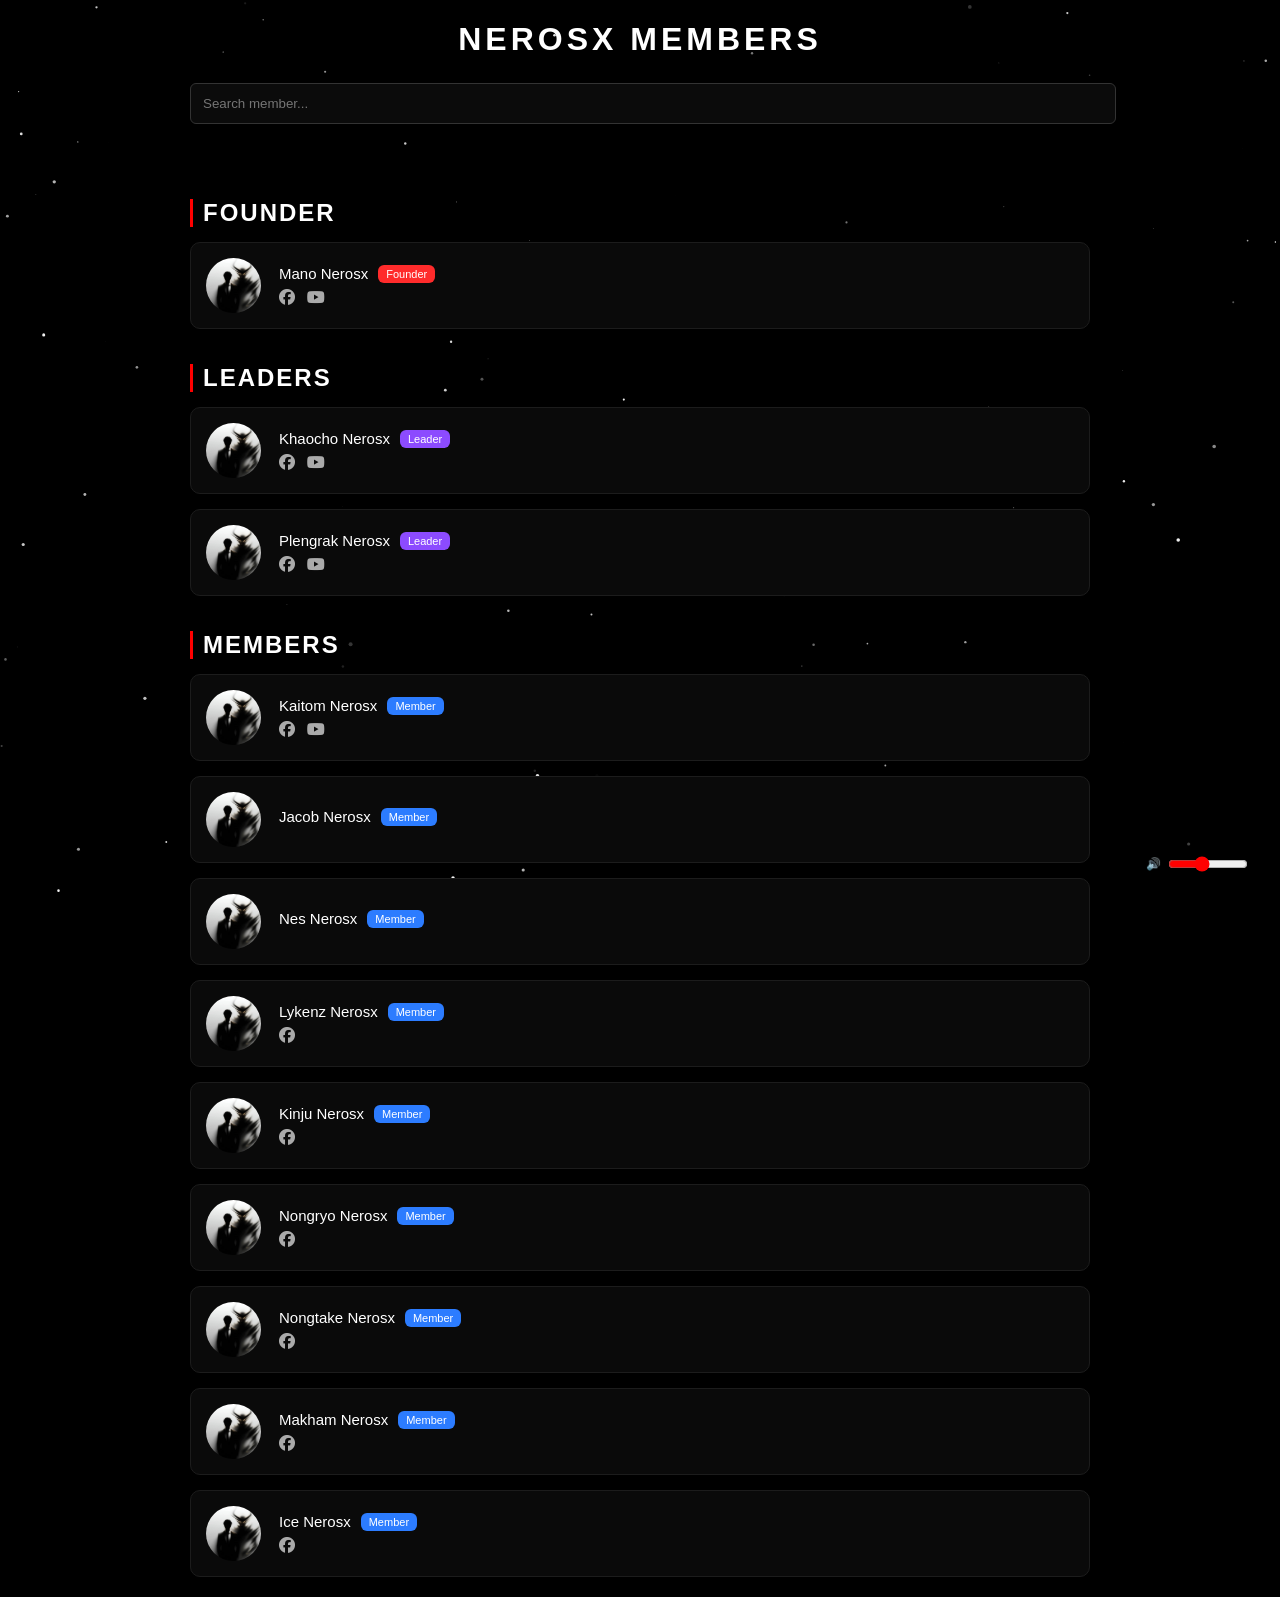
==== members.html @ 93fd43c4 "Add files via upload" ====
<!DOCTYPE html>
<html>
<head>

<meta charset="UTF-8">
<title>NEROSX MEMBERS</title>

<link rel="stylesheet" href="members.css">

<link rel="stylesheet" href="https://cdnjs.cloudflare.com/ajax/libs/font-awesome/6.5.0/css/all.min.css">

</head>

<body>

<canvas id="stars"></canvas>

<div class="container">

<h1 class="title">NEROSX MEMBERS</h1>

<input type="text" id="search" placeholder="Search member..." onkeyup="searchMember()">


<!-- FOUNDER -->

<h2 class="section">FOUNDER</h2>

<div class="member-row">

<img src="avatar.png" class="avatar">

<div class="info">

<div class="top">
<span class="name">Mano Nerosx</span>
<span class="rank founder">Founder</span>
</div>

<div class="social">

<a href="https://img1.pic.in.th/images/1111.png" target="_blank">
<i class="fa-brands fa-facebook"></i>
</a>

<a href="https://www.youtube.com/@Mano-o4r" target="_blank">
<i class="fa-brands fa-youtube"></i>
</a>

</div>

</div>

</div>



<!-- LEADERS -->

<h2 class="section">LEADERS</h2>

<div class="member-row">

<img src="avatar.png" class="avatar">

<div class="info">

<div class="top">
<span class="name">Khaocho Nerosx</span>
<span class="rank leader">Leader</span>
</div>

<div class="social">

<a href="https://www.facebook.com/khaochao.chaweldian" target="_blank">
<i class="fa-brands fa-facebook"></i>
</a>

<a href="https://www.youtube.com/@Iwanabeyour" target="_blank">
<i class="fa-brands fa-youtube"></i>
</a>

</div>

</div>

</div>


<div class="member-row">

<img src="avatar.png" class="avatar">

<div class="info">

<div class="top">
<span class="name">Plengrak Nerosx</span>
<span class="rank leader">Leader</span>
</div>

<div class="social">

<a href="https://www.facebook.com/lasvegxsshh" target="_blank">
<i class="fa-brands fa-facebook"></i>
</a>

<a href="https://www.youtube.com/@Shhnoneofficial" target="_blank">
<i class="fa-brands fa-youtube"></i>
</a>

</div>

</div>

</div>



<!-- MEMBERS -->

<h2 class="section">MEMBERS</h2>

<div class="member-row">

<img src="avatar.png" class="avatar">

<div class="info">

<div class="top">
<span class="name">Kaitom Nerosx</span>
<span class="rank member">Member</span>
</div>

<div class="social">

<a href="https://www.facebook.com/kaitom.grant" target="_blank">
<i class="fa-brands fa-facebook"></i>
</a>

<a href="https://www.youtube.com/@Kaitxmgrant" target="_blank">
<i class="fa-brands fa-youtube"></i>
</a>

</div>

</div>

</div>


<div class="member-row">

<img src="avatar.png" class="avatar">

<div class="info">

<div class="top">
<span class="name">Jacob Nerosx</span>
<span class="rank member">Member</span>
</div>

<div class="social">



</div>

</div>

</div>


<div class="member-row">

<img src="avatar.png" class="avatar">

<div class="info">

<div class="top">
<span class="name">Nes Nerosx</span>
<span class="rank member">Member</span>
</div>

<div class="social">



</div>

</div>

</div>


<div class="member-row">

<img src="avatar.png" class="avatar">

<div class="info">

<div class="top">
<span class="name">Lykenz Nerosx</span>
<span class="rank member">Member</span>
</div>

<div class="social">

<a href="https://www.facebook.com/lykenz.hippocampus" target="_blank">
<i class="fa-brands fa-facebook"></i>
</a>



</div>

</div>

</div>


<div class="member-row">

<img src="avatar.png" class="avatar">

<div class="info">

<div class="top">
<span class="name">Kinju Nerosx</span>
<span class="rank member">Member</span>
</div>

<div class="social">

<a href="https://www.facebook.com/nongkinjuraklastisudnailok" target="_blank">
<i class="fa-brands fa-facebook"></i>
</a>


</div>

</div>

</div>


<div class="member-row">

<img src="avatar.png" class="avatar">

<div class="info">

<div class="top">
<span class="name">Nongryo Nerosx</span>
<span class="rank member">Member</span>
</div>

<div class="social">

<a href="https://www.facebook.com/wasdd.22" target="_blank">
<i class="fa-brands fa-facebook"></i>
</a>


</div>

</div>

</div>


<div class="member-row">

<img src="avatar.png" class="avatar">

<div class="info">

<div class="top">
<span class="name">Nongtake Nerosx</span>
<span class="rank member">Member</span>
</div>

<div class="social">

<a href="https://www.facebook.com/profile.php?id=61577916581392" target="_blank">
<i class="fa-brands fa-facebook"></i>
</a>


</div>

</div>

</div>


<div class="member-row">

<img src="avatar.png" class="avatar">

<div class="info">

<div class="top">
<span class="name">Makham Nerosx</span>
<span class="rank member">Member</span>
</div>

<div class="social">

<a href="https://www.facebook.com/makham.samhokhabxy" target="_blank">
<i class="fa-brands fa-facebook"></i>
</a>


</div>

</div>

</div>


<div class="member-row">

<img src="avatar.png" class="avatar">

<div class="info">

<div class="top">
<span class="name">Ice Nerosx</span>
<span class="rank member">Member</span>
</div>

<div class="social">

<a href="https://www.facebook.com/profile.php?id=61586662006646" target="_blank">
<i class="fa-brands fa-facebook"></i>
</a>


</div>

</div>

</div>
<script src="members.js"></script>

</body>
<!-- MUSIC PLAYER -->
<audio id="bgMusic" autoplay loop>
  <source src="Nerosx.mp3" type="audio/mpeg">
</audio>

<div class="music-ui">
  🔊 <input type="range" id="volumeControl" min="0" max="100" value="40">
</div>

<style>
.music-ui{
  position: fixed;
  bottom: 20px;
  right: 20px;
  background: rgba(0,0,0,0.6);
  padding: 6px 10px;
  border-radius: 8px;
  backdrop-filter: blur(5px);
  font-size: 12px;
  color: white;
  display: flex;
  align-items: center;
  gap: 5px;
}

#volumeControl{
  width: 80px;
  accent-color: red;
}
</style>

<script>
const music = document.getElementById("bgMusic");
const volumeControl = document.getElementById("volumeControl");

music.volume = 0.4; // 40%

volumeControl.addEventListener("input", function(){
  music.volume = this.value / 100;
});
</script>
</html>
---- members.css ----
body{
margin:0;
font-family:Arial;
background:black;
color:white;
overflow-x:hidden;
}

/* container */

.container{
width:900px;
margin:20px auto;
position:relative;
z-index:2;
}

/* title */

.title{
text-align:center;
letter-spacing:4px;
margin-bottom:25px;
}

/* search */

#search{
width:100%;
padding:12px;
background:#0b0b0b;
border:1px solid #333;
color:white;
border-radius:6px;
margin-bottom:40px;
}

#search:focus{
outline:none;
border:1px solid red;
box-shadow:0 0 8px red;
}

/* section */

.section{
margin-top:35px;
margin-bottom:15px;
border-left:3px solid red;
padding-left:10px;
letter-spacing:2px;
}

/* member row */

.member-row{
display:flex;
align-items:center;
gap:18px;
background:#0a0a0a;
border:1px solid #1c1c1c;
padding:15px;
border-radius:10px;
margin-bottom:15px;
transition:0.25s;
}

.member-row:hover{
transform:translateY(-4px);
border:1px solid #ff2b2b;
box-shadow:0 0 10px rgba(255,0,0,0.4);
}

/* avatar */

.avatar{
width:55px;
height:55px;
border-radius:50%;
object-fit:cover;
}

/* info */

.info{
flex:1;
}

.top{
display:flex;
align-items:center;
gap:10px;
margin-bottom:6px;
}

.name{
font-size:15px;
}

/* ranks */

.rank{
font-size:11px;
padding:3px 8px;
border-radius:6px;
}

.founder{
background:#ff2b2b;
}

.leader{
background:#8c4bff;
}

.member{
background:#2c7cff;
}

/* socials */

.social{
display:flex;
gap:12px;
}

.social a{
color:#aaa;
font-size:16px;
transition:0.2s;
}

.social a:hover{
transform:scale(1.3);
}

.social a:hover .fa-facebook{
color:#1877f2;
}

.social a:hover .fa-youtube{
color:red;
}

/* stars canvas */

#stars{
position:fixed;
top:0;
left:0;
width:100%;
height:100%;
z-index:0;
}
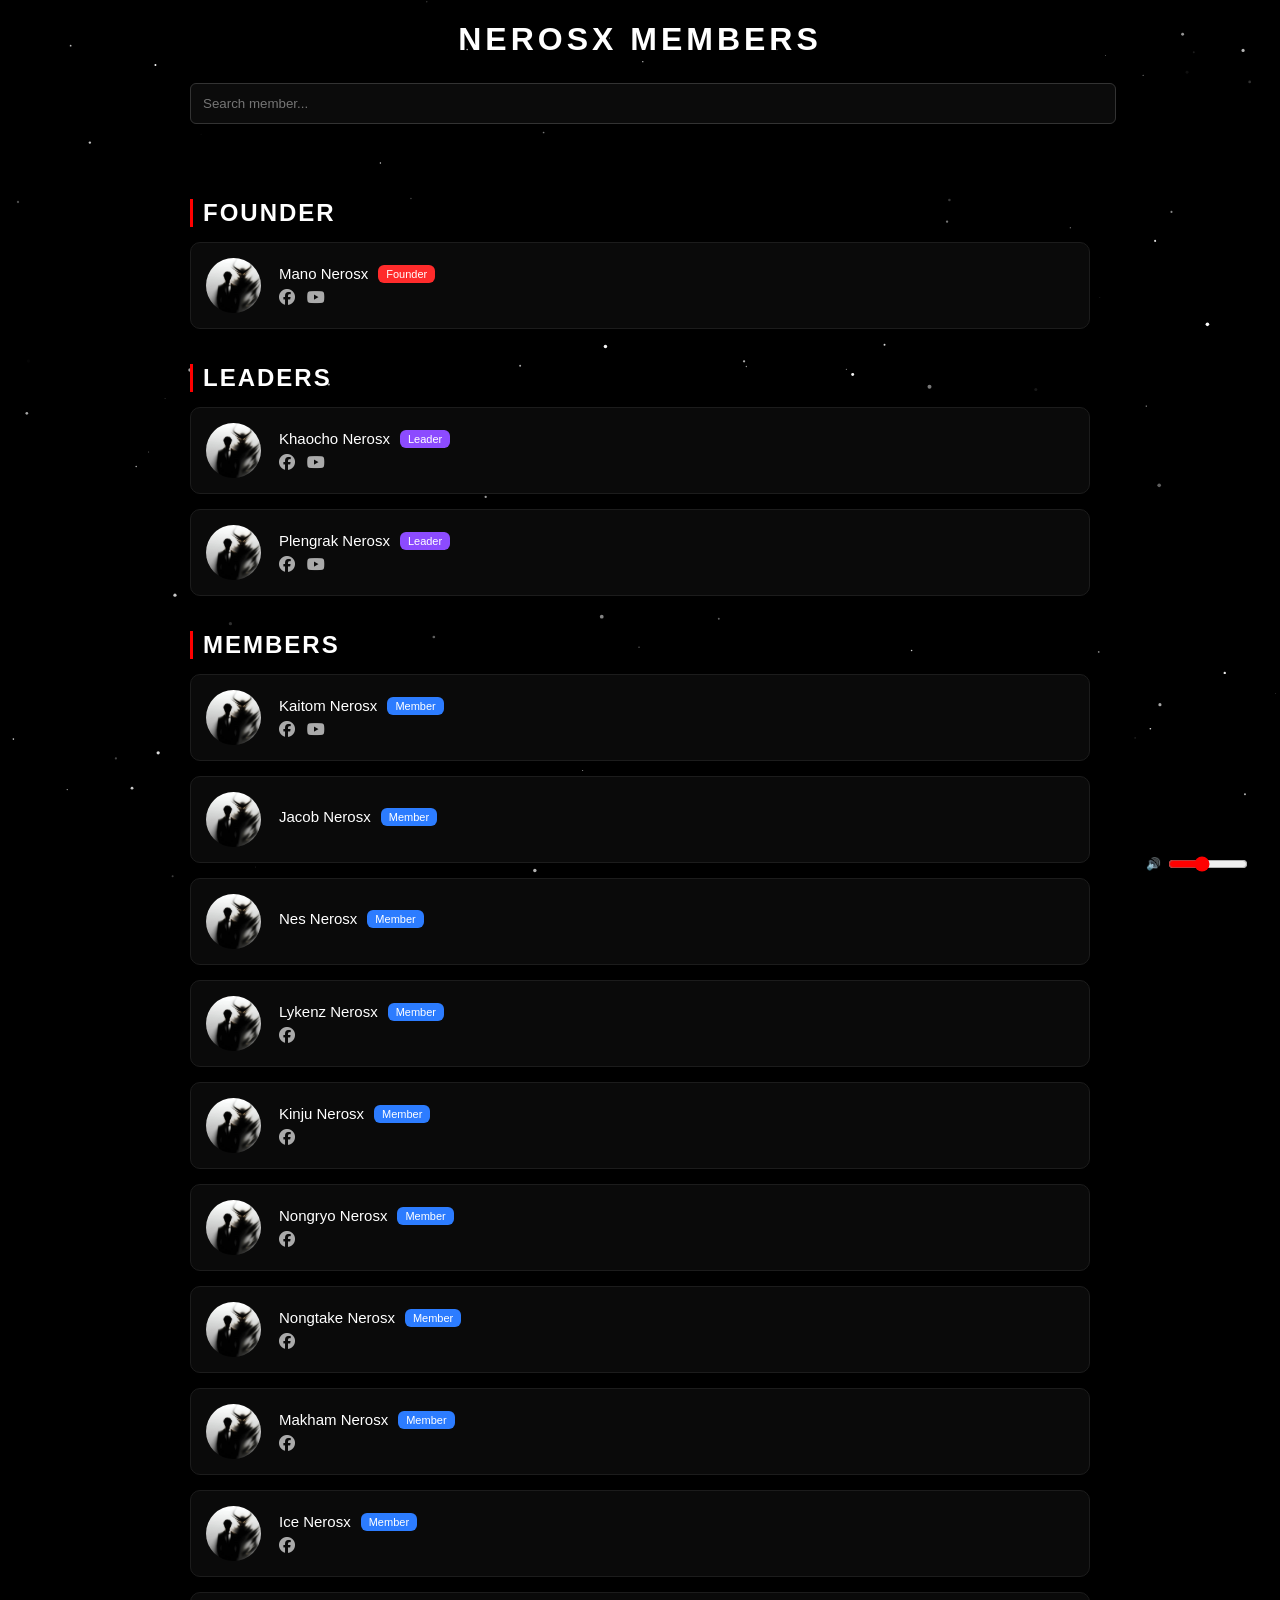
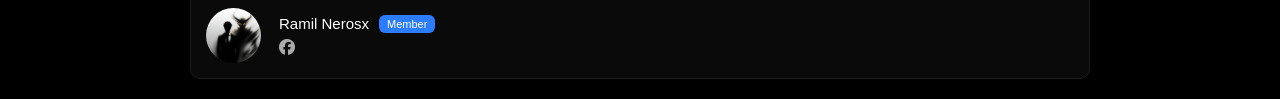
==== commit f649133e: "Update members.html" ====
--- a/members.html
+++ b/members.html
@@ -341,12 +341,37 @@
 </div>
 
 </div>
+
+
+<div class="member-row">
+
+<img src="avatar.png" class="avatar">
+
+<div class="info">
+
+<div class="top">
+<span class="name">Ramil Nerosx</span>
+<span class="rank member">Member</span>
+</div>
+
+<div class="social">
+
+<a href="https://www.facebook.com/profile.php?id=61576809896729&locale=th_TH" target="_blank">
+<i class="fa-brands fa-facebook"></i>
+</a>
+
+
+</div>
+
+</div>
+
+</div>
 <script src="members.js"></script>
 
 </body>
 <!-- MUSIC PLAYER -->
 <audio id="bgMusic" autoplay loop>
-  <source src="Nerosx.mp3" type="audio/mpeg">
+  <source src="DAS.mp3" type="audio/mpeg">
 </audio>
 
 <div class="music-ui">
@@ -385,4 +410,4 @@
   music.volume = this.value / 100;
 });
 </script>
-</html>+</html>
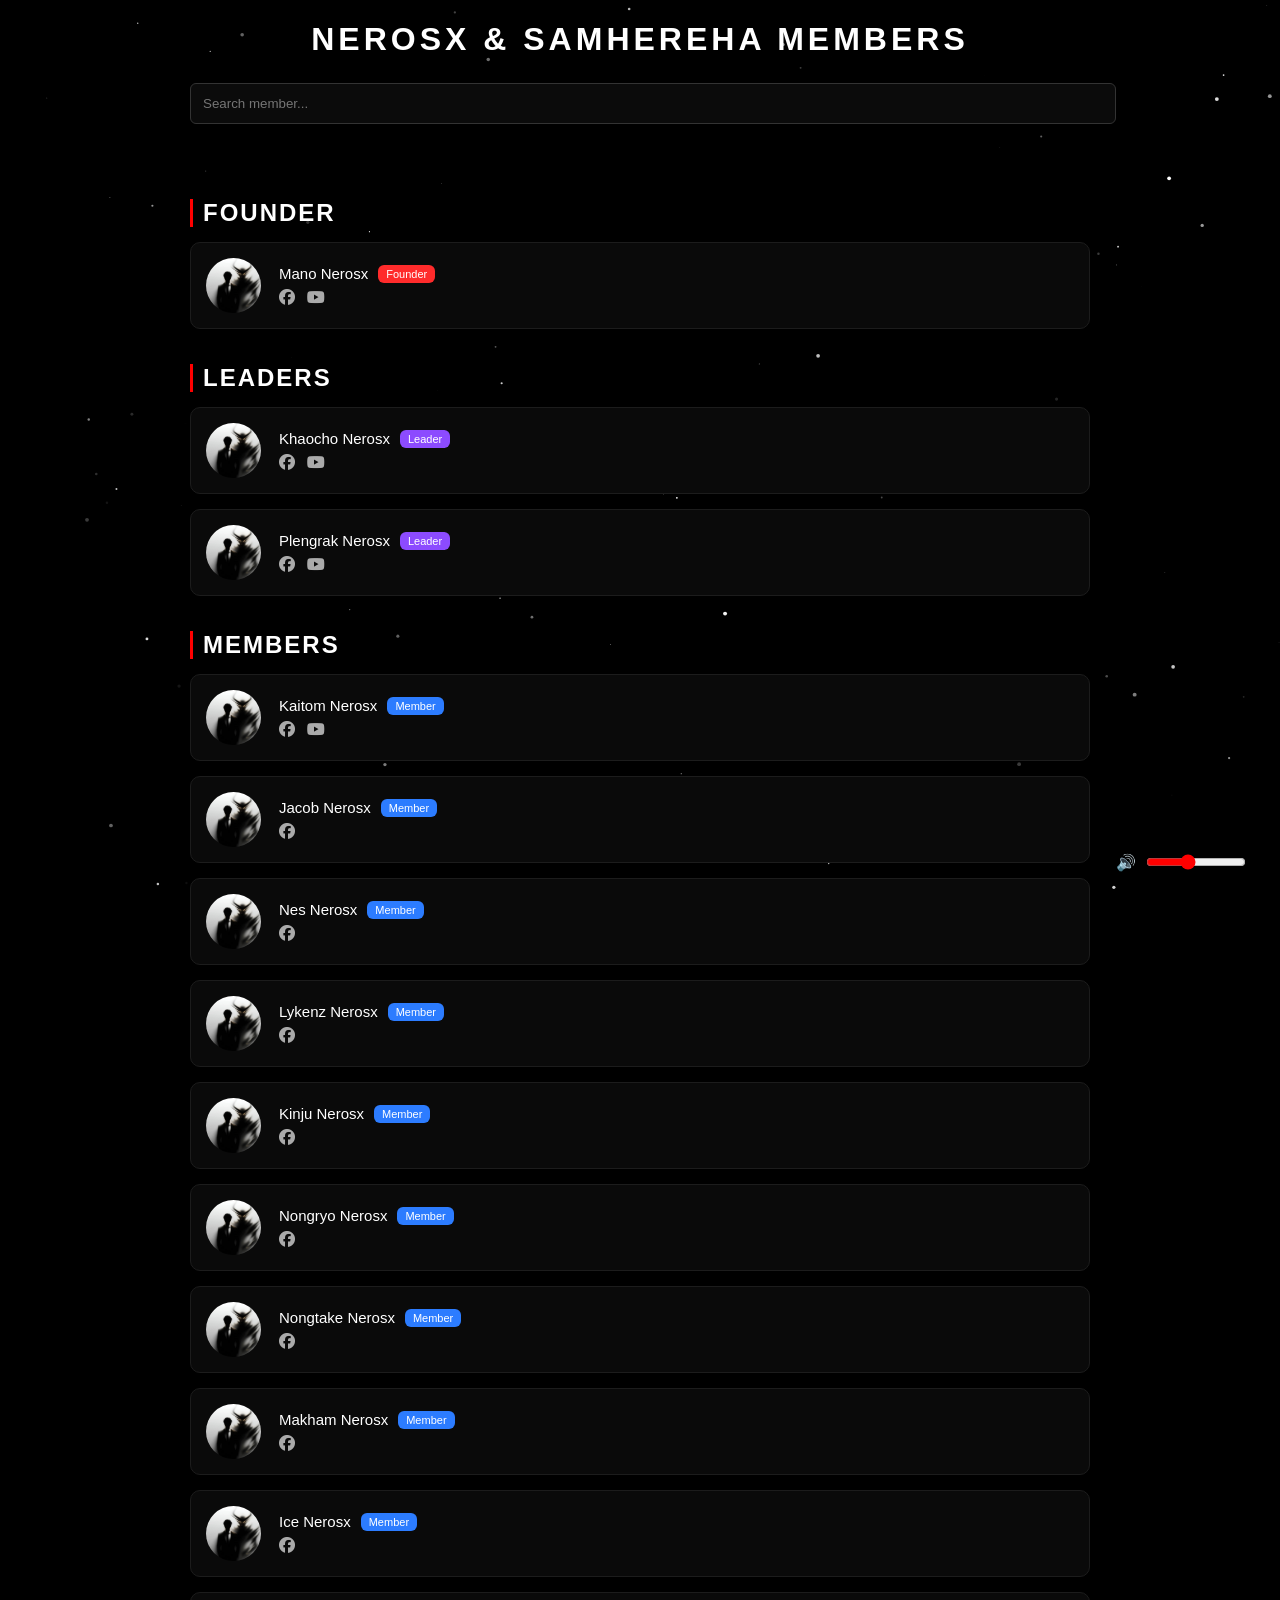
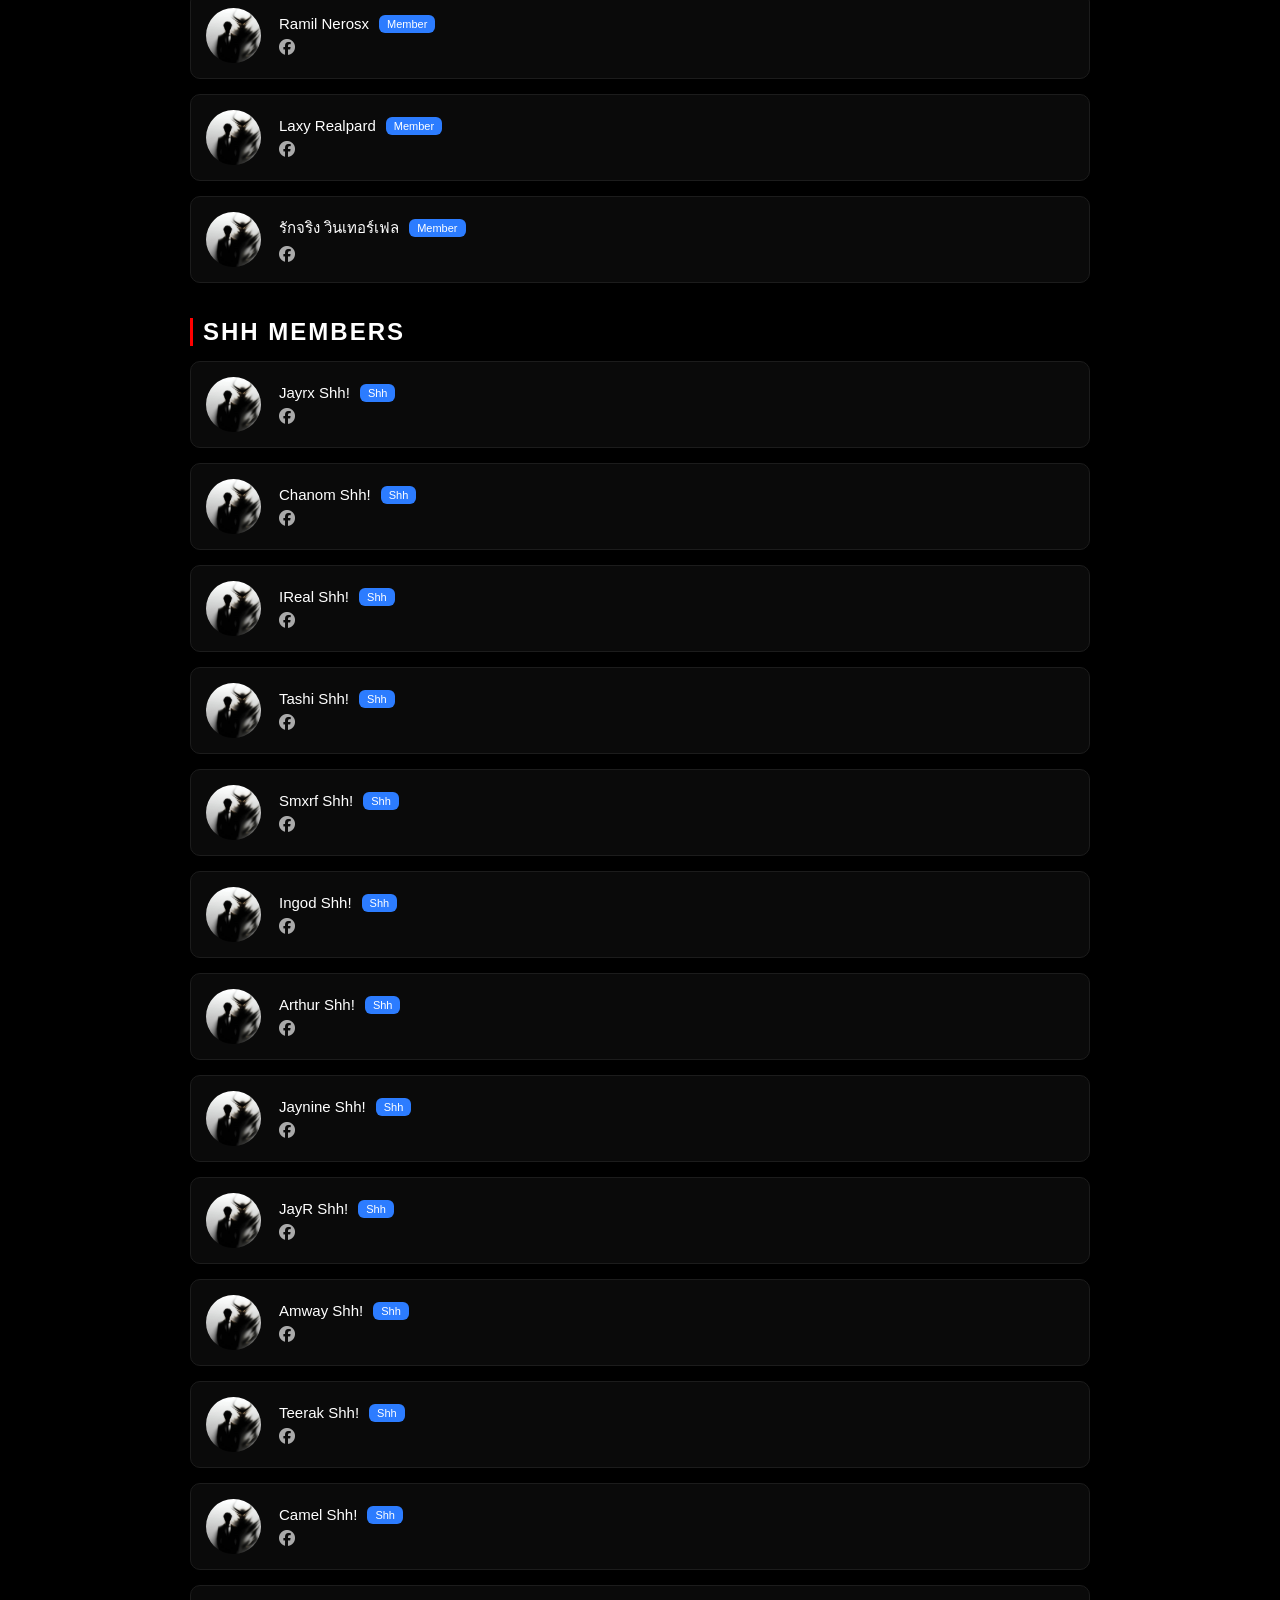
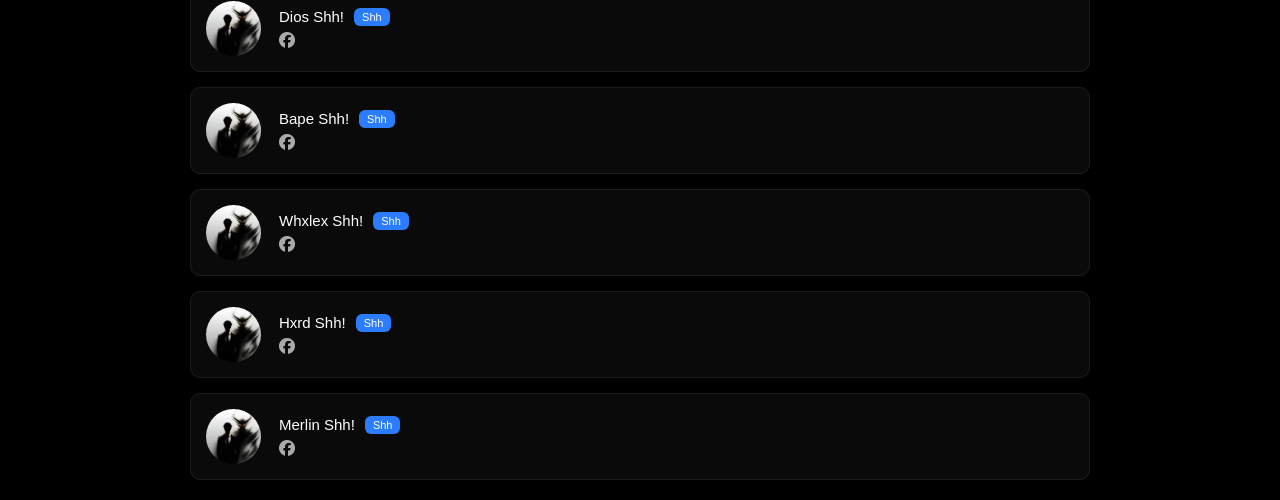
==== commit 4807592e: "members.html" ====
--- a/members.html
+++ b/members.html
@@ -3,7 +3,7 @@
 <head>
 
 <meta charset="UTF-8">
-<title>NEROSX MEMBERS</title>
+<title>NEROSX & SAMHEREHA MEMBERS</title>
 
 <link rel="stylesheet" href="members.css">
 
@@ -17,7 +17,7 @@
 
 <div class="container">
 
-<h1 class="title">NEROSX MEMBERS</h1>
+<h1 class="title">NEROSX & SAMHEREHA MEMBERS</h1>
 
 <input type="text" id="search" placeholder="Search member..." onkeyup="searchMember()">
 
@@ -72,7 +72,7 @@
 
 <div class="social">
 
-<a href="https://www.facebook.com/khaochao.chaweldian" target="_blank">
+<a href="https://www.facebook.com/profile.php?id=61590360394404" target="_blank">
 <i class="fa-brands fa-facebook"></i>
 </a>
 
@@ -100,7 +100,7 @@
 
 <div class="social">
 
-<a href="https://www.facebook.com/lasvegxsshh" target="_blank">
+<a href="https://www.facebook.com/prpnwp" target="_blank">
 <i class="fa-brands fa-facebook"></i>
 </a>
 
@@ -160,8 +160,10 @@
 </div>
 
 <div class="social">
-
-
+  
+<a href="https://www.facebook.com/profile.php?id=61590707934849&locale=th_TH" target="_blank">
+<i class="fa-brands fa-facebook"></i>
+</a>
 
 </div>
 
@@ -183,7 +185,9 @@
 
 <div class="social">
 
-
+<a href="https://img1.pic.in.th/images/1111.png" target="_blank">
+<i class="fa-brands fa-facebook"></i>
+</a>
 
 </div>
 
@@ -366,10 +370,477 @@
 </div>
 
 </div>
+
+
+<div class="member-row">
+
+<img src="avatar.png" class="avatar">
+
+<div class="info">
+
+<div class="top">
+<span class="name">Laxy Realpard</span>
+<span class="rank member">Member</span>
+</div>
+
+<div class="social">
+
+<a href="https://www.facebook.com/laxy.realpard?locale=th_TH" target="_blank">
+<i class="fa-brands fa-facebook"></i>
+</a>
+
+
+</div>
+
+</div>
+
+</div>
+
+
+<div class="member-row">
+
+<img src="avatar.png" class="avatar">
+
+<div class="info">
+
+<div class="top">
+<span class="name">รักจริง วินเทอร์เฟล</span>
+<span class="rank member">Member</span>
+</div>
+
+<div class="social">
+
+<a href="https://www.facebook.com/profile.php?id=61590756178897&locale=th_TH" target="_blank">
+<i class="fa-brands fa-facebook"></i>
+</a>
+
+
+</div>
+
+</div>
+
+</div>
+
+
+
+<!-- Support -->
+
+<h2 class="section">SHH MEMBERS</h2>
+
+<div class="member-row">
+
+<img src="avatar.png" class="avatar">
+
+<div class="info">
+
+<div class="top">
+<span class="name">Jayrx Shh!</span>
+<span class="rank member">Shh</span>
+</div>
+
+<div class="social">
+
+<a href="https://www.facebook.com/jayrx.glaywind?locale=th_TH" target="_blank">
+<i class="fa-brands fa-facebook"></i>
+</a>
+
+</div>
+
+</div>
+
+</div>
+
+
+<div class="member-row">
+
+<img src="avatar.png" class="avatar">
+
+<div class="info">
+
+<div class="top">
+<span class="name">Chanom Shh!</span>
+<span class="rank member">Shh</span>
+</div>
+
+<div class="social">
+
+<a href="https://www.facebook.com/profile.php?id=100024925195134&locale=th_TH" target="_blank">
+<i class="fa-brands fa-facebook"></i>
+</a>
+
+</div>
+
+</div>
+
+</div>
+
+
+<div class="member-row">
+
+<img src="avatar.png" class="avatar">
+
+<div class="info">
+
+<div class="top">
+<span class="name">IReal Shh!</span>
+<span class="rank member">Shh</span>
+</div>
+
+<div class="social">
+
+<a href="https://www.facebook.com/ireal.realbad?locale=th_TH" target="_blank">
+<i class="fa-brands fa-facebook"></i>
+</a>
+
+</div>
+
+</div>
+
+</div>
+
+
+<div class="member-row">
+
+<img src="avatar.png" class="avatar">
+
+<div class="info">
+
+<div class="top">
+<span class="name">Tashi Shh!</span>
+<span class="rank member">Shh</span>
+</div>
+
+<div class="social">
+
+<a href="https://www.facebook.com/Txshirx?locale=th_TH" target="_blank">
+<i class="fa-brands fa-facebook"></i>
+</a>
+
+</div>
+
+</div>
+
+</div>
+
+
+<div class="member-row">
+
+<img src="avatar.png" class="avatar">
+
+<div class="info">
+
+<div class="top">
+<span class="name">Smxrf Shh!</span>
+<span class="rank member">Shh</span>
+</div>
+
+<div class="social">
+
+<a href="https://www.facebook.com/smxrfs.darius?locale=th_TH" target="_blank">
+<i class="fa-brands fa-facebook"></i>
+</a>
+
+</div>
+
+</div>
+
+</div>
+
+
+<div class="member-row">
+
+<img src="avatar.png" class="avatar">
+
+<div class="info">
+
+<div class="top">
+<span class="name">Ingod Shh!</span>
+<span class="rank member">Shh</span>
+</div>
+
+<div class="social">
+
+<a href="https://www.facebook.com/profile.php?id=61584094823359&locale=th_TH" target="_blank">
+<i class="fa-brands fa-facebook"></i>
+</a>
+
+</div>
+
+</div>
+
+</div>
+
+
+<div class="member-row">
+
+<img src="avatar.png" class="avatar">
+
+<div class="info">
+
+<div class="top">
+<span class="name">Arthur Shh!</span>
+<span class="rank member">Shh</span>
+</div>
+
+<div class="social">
+
+<a href="https://www.facebook.com/profile.php?id=100079191365924&locale=th_TH" target="_blank">
+<i class="fa-brands fa-facebook"></i>
+</a>
+
+</div>
+
+</div>
+
+</div>
+
+
+<div class="member-row">
+
+<img src="avatar.png" class="avatar">
+
+<div class="info">
+
+<div class="top">
+<span class="name">Jaynine Shh!</span>
+<span class="rank member">Shh</span>
+</div>
+
+<div class="social">
+
+<a href="https://www.facebook.com/jaynine.jaynine.jaynine?locale=th_TH" target="_blank">
+<i class="fa-brands fa-facebook"></i>
+</a>
+
+</div>
+
+</div>
+
+</div>
+
+
+<div class="member-row">
+
+<img src="avatar.png" class="avatar">
+
+<div class="info">
+
+<div class="top">
+<span class="name">JayR Shh!</span>
+<span class="rank member">Shh</span>
+</div>
+
+<div class="social">
+
+<a href="https://www.facebook.com/r3mnotfound?locale=th_TH" target="_blank">
+<i class="fa-brands fa-facebook"></i>
+</a>
+
+</div>
+
+</div>
+
+</div>
+
+
+<div class="member-row">
+
+<img src="avatar.png" class="avatar">
+
+<div class="info">
+
+<div class="top">
+<span class="name">Amway Shh!</span>
+<span class="rank member">Shh</span>
+</div>
+
+<div class="social">
+
+<a href="https://www.facebook.com/rin.angelique.2025?locale=th_TH" target="_blank">
+<i class="fa-brands fa-facebook"></i>
+</a>
+
+</div>
+
+</div>
+
+</div>
+
+
+<div class="member-row">
+
+<img src="avatar.png" class="avatar">
+
+<div class="info">
+
+<div class="top">
+<span class="name">Teerak Shh!</span>
+<span class="rank member">Shh</span>
+</div>
+
+<div class="social">
+
+<a href="https://www.facebook.com/teerak.cxtelina?locale=th_TH" target="_blank">
+<i class="fa-brands fa-facebook"></i>
+</a>
+
+</div>
+
+</div>
+
+</div>
+
+
+<div class="member-row">
+
+<img src="avatar.png" class="avatar">
+
+<div class="info">
+
+<div class="top">
+<span class="name">Camel Shh!</span>
+<span class="rank member">Shh</span>
+</div>
+
+<div class="social">
+
+<a href="https://www.facebook.com/camel.alexia?locale=th_TH" target="_blank">
+<i class="fa-brands fa-facebook"></i>
+</a>
+
+</div>
+
+</div>
+
+</div>
+
+
+<div class="member-row">
+
+<img src="avatar.png" class="avatar">
+
+<div class="info">
+
+<div class="top">
+<span class="name">Dios Shh!</span>
+<span class="rank member">Shh</span>
+</div>
+
+<div class="social">
+
+<a href="https://www.facebook.com/nueass?locale=th_TH" target="_blank">
+<i class="fa-brands fa-facebook"></i>
+</a>
+
+</div>
+
+</div>
+
+</div>
+
+
+<div class="member-row">
+
+<img src="avatar.png" class="avatar">
+
+<div class="info">
+
+<div class="top">
+<span class="name">Bape Shh!</span>
+<span class="rank member">Shh</span>
+</div>
+
+<div class="social">
+
+<a href="https://www.facebook.com/justabape?locale=th_TH" target="_blank">
+<i class="fa-brands fa-facebook"></i>
+</a>
+
+</div>
+
+</div>
+
+</div>
+
+
+<div class="member-row">
+
+<img src="avatar.png" class="avatar">
+
+<div class="info">
+
+<div class="top">
+<span class="name">Whxlex Shh!</span>
+<span class="rank member">Shh</span>
+</div>
+
+<div class="social">
+
+<a href="https://www.facebook.com/whxlex?locale=th_TH" target="_blank">
+<i class="fa-brands fa-facebook"></i>
+</a>
+
+</div>
+
+</div>
+
+</div>
+
+
+<div class="member-row">
+
+<img src="avatar.png" class="avatar">
+
+<div class="info">
+
+<div class="top">
+<span class="name">Hxrd Shh!</span>
+<span class="rank member">Shh</span>
+</div>
+
+<div class="social">
+
+<a href="https://www.facebook.com/txyhard.layback?locale=th_TH" target="_blank">
+<i class="fa-brands fa-facebook"></i>
+</a>
+
+</div>
+
+</div>
+
+</div>
+
+
+<div class="member-row">
+
+<img src="avatar.png" class="avatar">
+
+<div class="info">
+
+<div class="top">
+<span class="name">Merlin Shh!</span>
+<span class="rank member">Shh</span>
+</div>
+
+<div class="social">
+
+<a href="https://www.facebook.com/merlin.laplang?locale=th_TH" target="_blank">
+<i class="fa-brands fa-facebook"></i>
+</a>
+
+</div>
+
+</div>
+
+</div>
+
+
+
 <script src="members.js"></script>
 
 </body>
-<!-- MUSIC PLAYER -->
+
+
 <audio id="bgMusic" autoplay loop>
   <source src="DAS.mp3" type="audio/mpeg">
 </audio>
@@ -383,31 +854,37 @@
   position: fixed;
   bottom: 20px;
   right: 20px;
-  background: rgba(0,0,0,0.6);
-  padding: 6px 10px;
-  border-radius: 8px;
-  backdrop-filter: blur(5px);
-  font-size: 12px;
+  background: rgba(0,0,0,.7);
+  padding: 8px 12px;
+  border-radius: 10px;
   color: white;
+  z-index: 9999;
   display: flex;
   align-items: center;
-  gap: 5px;
+  gap: 8px;
 }
 
 #volumeControl{
-  width: 80px;
+  width: 100px;
   accent-color: red;
 }
 </style>
 
 <script>
-const music = document.getElementById("bgMusic");
-const volumeControl = document.getElementById("volumeControl");
-
-music.volume = 0.4; // 40%
-
-volumeControl.addEventListener("input", function(){
-  music.volume = this.value / 100;
+window.addEventListener("load", () => {
+
+    const music = document.getElementById("bgMusic");
+    const volumeControl = document.getElementById("volumeControl");
+
+    music.volume = 0.4;
+
+    music.play().catch(err => {
+        console.log("Autoplay blocked:", err);
+    });
+
+    volumeControl.addEventListener("input", function(){
+        music.volume = this.value / 100;
+    });
+
 });
 </script>
-</html>
